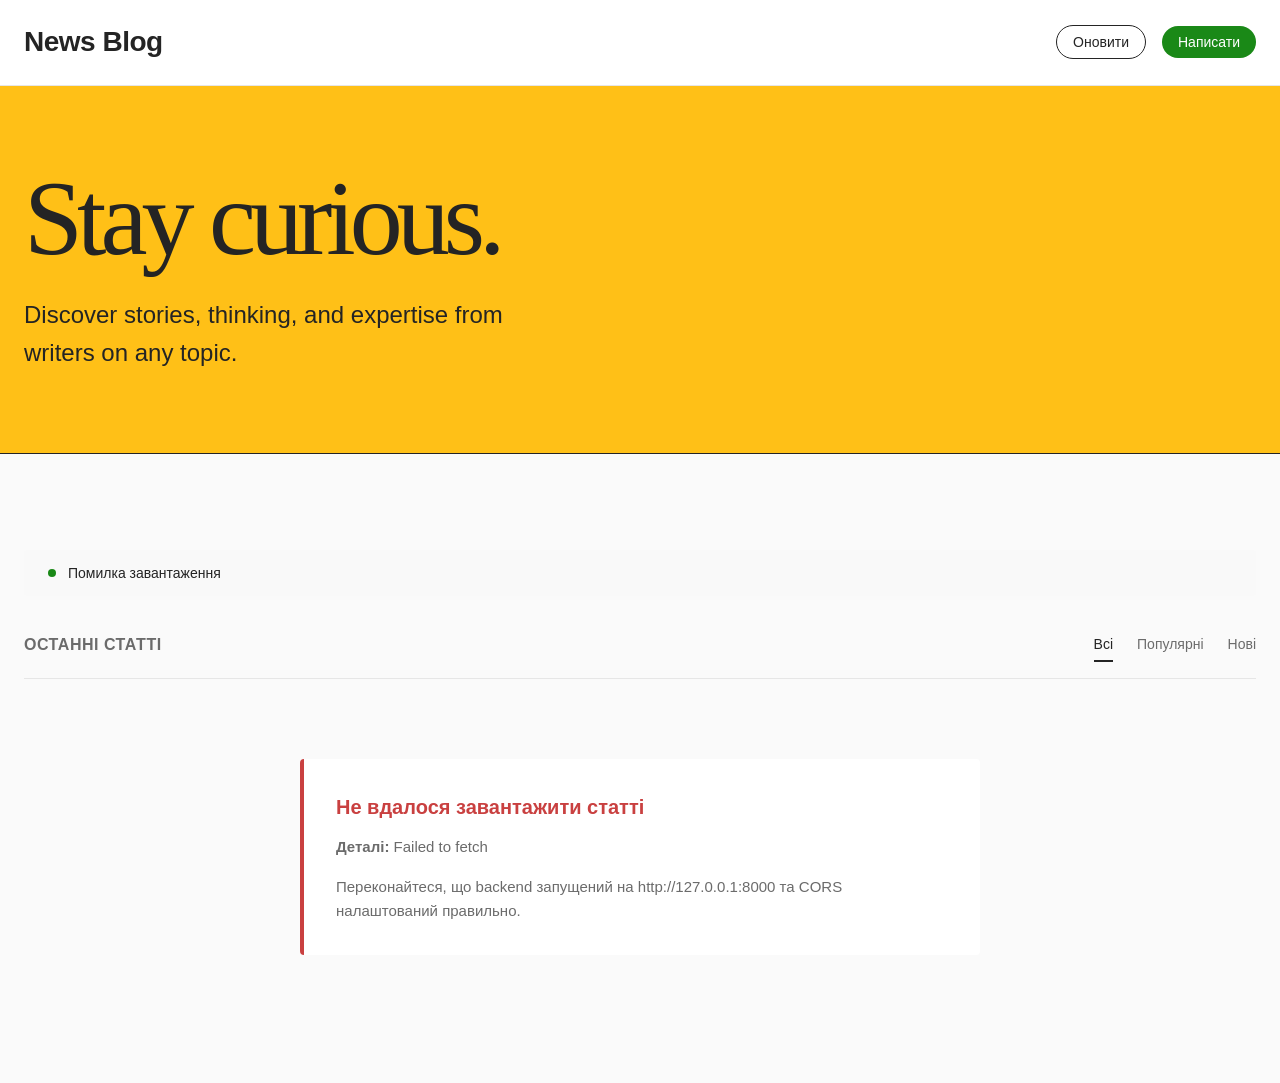
==== news_blog_api/front-end/index.html @ 25e440f1 "add folders" ====
<!DOCTYPE html>
<html lang="uk">
<head>
    <meta charset="UTF-8">
    <meta name="viewport" content="width=device-width, initial-scale=1.0">
    <title>News Blog</title>
    <style>
        * {
            margin: 0;
            padding: 0;
            box-sizing: border-box;
        }

        body {
            font-family: -apple-system, BlinkMacSystemFont, 'Segoe UI', Roboto, Oxygen, Ubuntu, Cantarell, sans-serif;
            background: #fafafa;
            color: #242424;
            line-height: 1.6;
        }

        header {
            background: #fff;
            border-bottom: 1px solid #e6e6e6;
            position: sticky;
            top: 0;
            z-index: 1000;
        }

        .header-container {
            max-width: 1336px;
            margin: 0 auto;
            padding: 20px 24px;
            display: flex;
            justify-content: space-between;
            align-items: center;
        }

        .logo {
            font-size: 28px;
            font-weight: 700;
            color: #242424;
            text-decoration: none;
            letter-spacing: -0.5px;
        }

        .header-actions {
            display: flex;
            gap: 16px;
            align-items: center;
        }

        .btn {
            padding: 8px 16px;
            border-radius: 99px;
            border: none;
            cursor: pointer;
            font-size: 14px;
            font-weight: 500;
            transition: all 0.2s;
            text-decoration: none;
            display: inline-block;
        }

        .btn-primary {
            background: #1a8917;
            color: white;
        }

        .btn-primary:hover {
            background: #156d13;
        }

        .btn-secondary {
            background: transparent;
            color: #242424;
            border: 1px solid #242424;
        }

        .btn-secondary:hover {
            background: #242424;
            color: white;
        }

        .container {
            max-width: 1336px;
            margin: 0 auto;
            padding: 48px 24px;
        }

        .hero {
            background: #ffc017;
            border-bottom: 1px solid #242424;
            padding: 80px 24px;
            margin-bottom: 48px;
        }

        .hero-content {
            max-width: 1336px;
            margin: 0 auto;
        }

        .hero h1 {
            font-size: 106px;
            font-weight: 400;
            font-family: 'GT Super Display', Georgia, serif;
            letter-spacing: -6px;
            line-height: 1;
            margin-bottom: 24px;
        }

        .hero p {
            font-size: 24px;
            color: #242424;
            max-width: 550px;
        }

        .articles-header {
            display: flex;
            justify-content: space-between;
            align-items: center;
            margin-bottom: 32px;
            padding-bottom: 16px;
            border-bottom: 1px solid #e6e6e6;
        }

        .articles-header h2 {
            font-size: 16px;
            font-weight: 600;
            text-transform: uppercase;
            letter-spacing: 0.5px;
            color: #6b6b6b;
        }

        .filter-tabs {
            display: flex;
            gap: 24px;
        }

        .filter-tab {
            background: none;
            border: none;
            color: #6b6b6b;
            font-size: 14px;
            cursor: pointer;
            padding: 8px 0;
            border-bottom: 2px solid transparent;
            transition: all 0.2s;
        }

        .filter-tab:hover,
        .filter-tab.active {
            color: #242424;
            border-bottom-color: #242424;
        }

        .articles-grid {
            display: grid;
            grid-template-columns: repeat(auto-fill, minmax(320px, 1fr));
            gap: 48px 32px;
        }

        .article-card {
            cursor: pointer;
            transition: transform 0.2s;
        }

        .article-card:hover {
            transform: translateY(-2px);
        }

        .article-author-row {
            display: flex;
            align-items: center;
            gap: 12px;
            margin-bottom: 16px;
        }

        .author-avatar {
            width: 32px;
            height: 32px;
            border-radius: 50%;
            background: linear-gradient(135deg, #667eea 0%, #764ba2 100%);
            display: flex;
            align-items: center;
            justify-content: center;
            color: white;
            font-size: 14px;
            font-weight: 600;
        }

        .author-info {
            display: flex;
            flex-direction: column;
        }

        .author-name {
            font-size: 13px;
            font-weight: 600;
            color: #242424;
        }

        .article-date {
            font-size: 12px;
            color: #6b6b6b;
        }

        .article-title {
            font-size: 22px;
            font-weight: 700;
            color: #242424;
            margin-bottom: 8px;
            line-height: 1.3;
        }

        .article-excerpt {
            font-size: 16px;
            color: #6b6b6b;
            margin-bottom: 16px;
            line-height: 1.5;
            display: -webkit-box;
            -webkit-line-clamp: 3;
            -webkit-box-orient: vertical;
            overflow: hidden;
        }

        .article-footer {
            display: flex;
            justify-content: space-between;
            align-items: center;
            padding-top: 16px;
            border-top: 1px solid #f2f2f2;
        }

        .article-stats {
            display: flex;
            gap: 16px;
            font-size: 13px;
            color: #6b6b6b;
        }

        .stat {
            display: flex;
            align-items: center;
            gap: 6px;
        }

        .loading-container {
            text-align: center;
            padding: 80px 20px;
        }

        .loading-spinner {
            width: 40px;
            height: 40px;
            border: 3px solid #f3f3f3;
            border-top: 3px solid #242424;
            border-radius: 50%;
            animation: spin 0.8s linear infinite;
            margin: 0 auto 16px;
        }

        @keyframes spin {
            0% { transform: rotate(0deg); }
            100% { transform: rotate(360deg); }
        }

        .error-message {
            max-width: 680px;
            margin: 80px auto;
            padding: 32px;
            background: #fff;
            border-radius: 4px;
            border-left: 4px solid #c94040;
        }

        .error-message h3 {
            color: #c94040;
            font-size: 20px;
            margin-bottom: 12px;
        }

        .error-message p {
            color: #6b6b6b;
            font-size: 15px;
            line-height: 1.6;
        }

        .empty-state {
            text-align: center;
            padding: 80px 20px;
            max-width: 680px;
            margin: 0 auto;
        }

        .empty-state h2 {
            font-size: 32px;
            color: #242424;
            margin-bottom: 16px;
        }

        .empty-state p {
            font-size: 18px;
            color: #6b6b6b;
        }

        .status-bar {
            background: #f9f9f9;
            padding: 12px 24px;
            border-radius: 4px;
            margin-bottom: 32px;
            display: flex;
            align-items: center;
            gap: 12px;
            font-size: 14px;
        }

        .status-dot {
            width: 8px;
            height: 8px;
            border-radius: 50%;
            background: #1a8917;
            animation: pulse 2s infinite;
        }

        @keyframes pulse {
            0%, 100% { opacity: 1; }
            50% { opacity: 0.3; }
        }

        @media (max-width: 768px) {
            .hero h1 {
                font-size: 48px;
                letter-spacing: -2px;
            }

            .articles-grid {
                grid-template-columns: 1fr;
            }

            .header-container {
                padding: 16px;
            }
        }
    </style>
</head>
<body>
    <header>
        <div class="header-container">
            <a href="/" class="logo">News Blog</a>
            <div class="header-actions">
                <button class="btn btn-secondary" id="loadArticles">Оновити</button>
                <button class="btn btn-primary" id="createArticle">Написати</button>
            </div>
        </div>
    </header>

    <div class="hero">
        <div class="hero-content">
            <h1>Stay curious.</h1>
            <p>Discover stories, thinking, and expertise from writers on any topic.</p>
        </div>
    </div>

    <div class="container">
        <div class="status-bar" id="statusBar" style="display: none;">
            <span class="status-dot"></span>
            <span id="statusText">Завантаження...</span>
        </div>

        <div class="articles-header">
            <h2>Останні статті</h2>
            <div class="filter-tabs">
                <button class="filter-tab active">Всі</button>
                <button class="filter-tab">Популярні</button>
                <button class="filter-tab">Нові</button>
            </div>
        </div>

        <div id="articlesContainer">
            <div class="empty-state">
                <h2>Ласкаво просимо</h2>
                <p>Завантажуємо статті з вашого API...</p>
            </div>
        </div>
    </div>

    <script>
        const API_BASE_URL = 'http://127.0.0.1:8000/api/v1';

        const statusBar = document.getElementById('statusBar');
        const statusText = document.getElementById('statusText');
        const articlesContainer = document.getElementById('articlesContainer');
        const loadBtn = document.getElementById('loadArticles');
        const createBtn = document.getElementById('createArticle');

        function setStatus(message) {
            statusBar.style.display = 'flex';
            statusText.textContent = message;
        }

        function hideStatus() {
            setTimeout(() => {
                statusBar.style.display = 'none';
            }, 2000);
        }

        function showLoading() {
            articlesContainer.innerHTML = `
                <div class="loading-container">
                    <div class="loading-spinner"></div>
                    <p style="color: #6b6b6b;">Завантаження статей...</p>
                </div>
            `;
        }

        function showError(error) {
            articlesContainer.innerHTML = `
                <div class="error-message">
                    <h3>Не вдалося завантажити статті</h3>
                    <p><strong>Деталі:</strong> ${error.message}</p>
                    <p style="margin-top: 16px;">
                        Переконайтеся, що backend запущений на http://127.0.0.1:8000
                        та CORS налаштований правильно.
                    </p>
                </div>
            `;
        }

        function formatDate(dateString) {
            const date = new Date(dateString);
            const now = new Date();
            const diffTime = Math.abs(now - date);
            const diffDays = Math.ceil(diffTime / (1000 * 60 * 60 * 24));

            if (diffDays === 1) return 'Вчора';
            if (diffDays < 7) return `${diffDays} днів тому`;

            return date.toLocaleDateString('uk-UA', {
                month: 'short',
                day: 'numeric',
                year: date.getFullYear() !== now.getFullYear() ? 'numeric' : undefined
            });
        }

        function getInitials(username) {
            return username.substring(0, 2).toUpperCase();
        }

        function displayArticles(articles) {
            if (!articles || articles.length === 0) {
                articlesContainer.innerHTML = `
                    <div class="empty-state">
                        <h2>Поки що статей немає</h2>
                        <p>Будьте першим, хто створить статтю</p>
                    </div>
                `;
                return;
            }

            const articlesHTML = articles.map(article => `
                <article class="article-card" onclick="viewArticle(${article.id})">
                    <div class="article-author-row">
                        <div class="author-avatar">${getInitials(article.author.username)}</div>
                        <div class="author-info">
                            <div class="author-name">${article.author.username}</div>
                            <div class="article-date">${formatDate(article.created_at)}</div>
                        </div>
                    </div>
                    <h2 class="article-title">${article.title}</h2>
                    <p class="article-excerpt">${article.content_preview}</p>
                    <div class="article-footer">
                        <div class="article-stats">
                            <span class="stat">👏 ${article.likes_count}</span>
                            <span class="stat">💬 ${article.comments_count}</span>
                        </div>
                    </div>
                </article>
            `).join('');

            articlesContainer.innerHTML = `
                <div class="articles-grid">
                    ${articlesHTML}
                </div>
            `;
        }

        async function loadArticles() {
            try {
                loadBtn.disabled = true;
                setStatus('Завантаження статей...');
                showLoading();

                const response = await fetch(`${API_BASE_URL}/articles/`);

                if (!response.ok) {
                    throw new Error(`HTTP ${response.status}: ${response.statusText}`);
                }

                const result = await response.json();
                const articles = result.data || result;

                displayArticles(articles);
                setStatus(`Завантажено ${articles.length} статей`);
                hideStatus();

            } catch (error) {
                console.error('Error loading articles:', error);
                setStatus('Помилка завантаження');
                showError(error);
            } finally {
                loadBtn.disabled = false;
            }
        }

        async function createTestArticle() {
            try {
                createBtn.disabled = true;
                setStatus('Створення статті...');

                const testArticle = {
                    title: `Нові можливості веб-розробки у ${new Date().getFullYear()} році`,
                    content: 'Сучасна веб-розробка стрімко розвивається. У цій статті ми розглянемо найновіші тренди та технології, які змінюють підхід до створення веб-додатків. Від передових фреймворків до інноваційних методологій - все, що вам потрібно знати для успішної кар\'єри розробника.',
                    author_id: 1
                };

                const response = await fetch(`${API_BASE_URL}/articles/`, {
                    method: 'POST',
                    headers: {
                        'Content-Type': 'application/json',
                    },
                    body: JSON.stringify(testArticle)
                });

                if (!response.ok) {
                    const errorData = await response.json();
                    throw new Error(JSON.stringify(errorData));
                }

                setStatus('Статтю створено успішно');
                hideStatus();

                setTimeout(() => {
                    loadArticles();
                }, 500);

            } catch (error) {
                console.error('Error creating article:', error);
                alert(`Помилка створення: ${error.message}`);
            } finally {
                createBtn.disabled = false;
            }
        }

        function viewArticle(id) {
            window.location.href = `article_detail.html?id=${id}`;
        }

        loadBtn.addEventListener('click', loadArticles);
        createBtn.addEventListener('click', createTestArticle);

        window.addEventListener('DOMContentLoaded', () => {
            console.log('Frontend initialized. API:', API_BASE_URL);
            loadArticles();
        });
    </script>
</body>
</html>
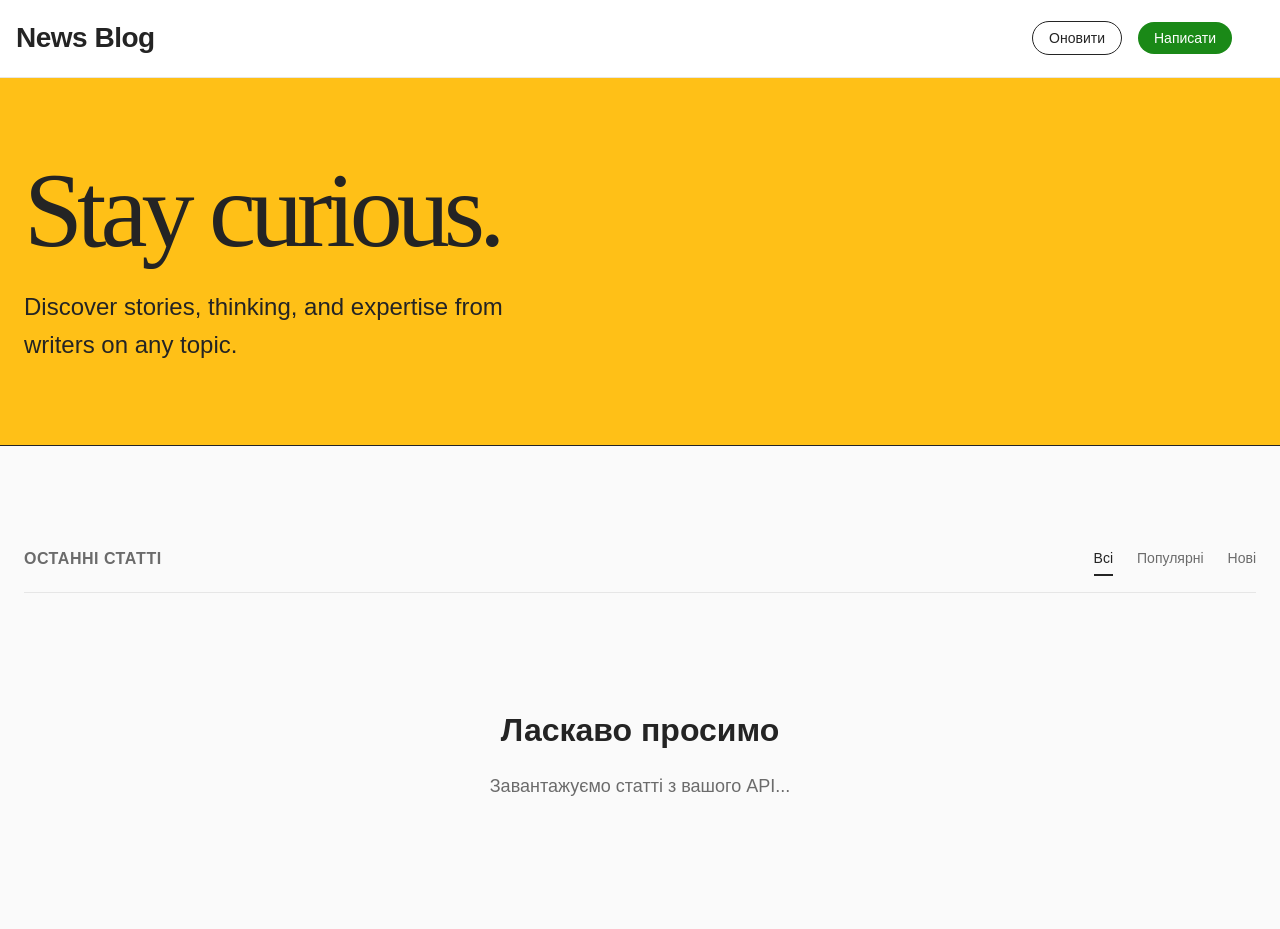
==== commit 34cd1be9: "Add front-end only" ====
--- a/news_blog_api/front-end/index.html
+++ b/news_blog_api/front-end/index.html
@@ -4,344 +4,7 @@
     <meta charset="UTF-8">
     <meta name="viewport" content="width=device-width, initial-scale=1.0">
     <title>News Blog</title>
-    <style>
-        * {
-            margin: 0;
-            padding: 0;
-            box-sizing: border-box;
-        }
-
-        body {
-            font-family: -apple-system, BlinkMacSystemFont, 'Segoe UI', Roboto, Oxygen, Ubuntu, Cantarell, sans-serif;
-            background: #fafafa;
-            color: #242424;
-            line-height: 1.6;
-        }
-
-        header {
-            background: #fff;
-            border-bottom: 1px solid #e6e6e6;
-            position: sticky;
-            top: 0;
-            z-index: 1000;
-        }
-
-        .header-container {
-            max-width: 1336px;
-            margin: 0 auto;
-            padding: 20px 24px;
-            display: flex;
-            justify-content: space-between;
-            align-items: center;
-        }
-
-        .logo {
-            font-size: 28px;
-            font-weight: 700;
-            color: #242424;
-            text-decoration: none;
-            letter-spacing: -0.5px;
-        }
-
-        .header-actions {
-            display: flex;
-            gap: 16px;
-            align-items: center;
-        }
-
-        .btn {
-            padding: 8px 16px;
-            border-radius: 99px;
-            border: none;
-            cursor: pointer;
-            font-size: 14px;
-            font-weight: 500;
-            transition: all 0.2s;
-            text-decoration: none;
-            display: inline-block;
-        }
-
-        .btn-primary {
-            background: #1a8917;
-            color: white;
-        }
-
-        .btn-primary:hover {
-            background: #156d13;
-        }
-
-        .btn-secondary {
-            background: transparent;
-            color: #242424;
-            border: 1px solid #242424;
-        }
-
-        .btn-secondary:hover {
-            background: #242424;
-            color: white;
-        }
-
-        .container {
-            max-width: 1336px;
-            margin: 0 auto;
-            padding: 48px 24px;
-        }
-
-        .hero {
-            background: #ffc017;
-            border-bottom: 1px solid #242424;
-            padding: 80px 24px;
-            margin-bottom: 48px;
-        }
-
-        .hero-content {
-            max-width: 1336px;
-            margin: 0 auto;
-        }
-
-        .hero h1 {
-            font-size: 106px;
-            font-weight: 400;
-            font-family: 'GT Super Display', Georgia, serif;
-            letter-spacing: -6px;
-            line-height: 1;
-            margin-bottom: 24px;
-        }
-
-        .hero p {
-            font-size: 24px;
-            color: #242424;
-            max-width: 550px;
-        }
-
-        .articles-header {
-            display: flex;
-            justify-content: space-between;
-            align-items: center;
-            margin-bottom: 32px;
-            padding-bottom: 16px;
-            border-bottom: 1px solid #e6e6e6;
-        }
-
-        .articles-header h2 {
-            font-size: 16px;
-            font-weight: 600;
-            text-transform: uppercase;
-            letter-spacing: 0.5px;
-            color: #6b6b6b;
-        }
-
-        .filter-tabs {
-            display: flex;
-            gap: 24px;
-        }
-
-        .filter-tab {
-            background: none;
-            border: none;
-            color: #6b6b6b;
-            font-size: 14px;
-            cursor: pointer;
-            padding: 8px 0;
-            border-bottom: 2px solid transparent;
-            transition: all 0.2s;
-        }
-
-        .filter-tab:hover,
-        .filter-tab.active {
-            color: #242424;
-            border-bottom-color: #242424;
-        }
-
-        .articles-grid {
-            display: grid;
-            grid-template-columns: repeat(auto-fill, minmax(320px, 1fr));
-            gap: 48px 32px;
-        }
-
-        .article-card {
-            cursor: pointer;
-            transition: transform 0.2s;
-        }
-
-        .article-card:hover {
-            transform: translateY(-2px);
-        }
-
-        .article-author-row {
-            display: flex;
-            align-items: center;
-            gap: 12px;
-            margin-bottom: 16px;
-        }
-
-        .author-avatar {
-            width: 32px;
-            height: 32px;
-            border-radius: 50%;
-            background: linear-gradient(135deg, #667eea 0%, #764ba2 100%);
-            display: flex;
-            align-items: center;
-            justify-content: center;
-            color: white;
-            font-size: 14px;
-            font-weight: 600;
-        }
-
-        .author-info {
-            display: flex;
-            flex-direction: column;
-        }
-
-        .author-name {
-            font-size: 13px;
-            font-weight: 600;
-            color: #242424;
-        }
-
-        .article-date {
-            font-size: 12px;
-            color: #6b6b6b;
-        }
-
-        .article-title {
-            font-size: 22px;
-            font-weight: 700;
-            color: #242424;
-            margin-bottom: 8px;
-            line-height: 1.3;
-        }
-
-        .article-excerpt {
-            font-size: 16px;
-            color: #6b6b6b;
-            margin-bottom: 16px;
-            line-height: 1.5;
-            display: -webkit-box;
-            -webkit-line-clamp: 3;
-            -webkit-box-orient: vertical;
-            overflow: hidden;
-        }
-
-        .article-footer {
-            display: flex;
-            justify-content: space-between;
-            align-items: center;
-            padding-top: 16px;
-            border-top: 1px solid #f2f2f2;
-        }
-
-        .article-stats {
-            display: flex;
-            gap: 16px;
-            font-size: 13px;
-            color: #6b6b6b;
-        }
-
-        .stat {
-            display: flex;
-            align-items: center;
-            gap: 6px;
-        }
-
-        .loading-container {
-            text-align: center;
-            padding: 80px 20px;
-        }
-
-        .loading-spinner {
-            width: 40px;
-            height: 40px;
-            border: 3px solid #f3f3f3;
-            border-top: 3px solid #242424;
-            border-radius: 50%;
-            animation: spin 0.8s linear infinite;
-            margin: 0 auto 16px;
-        }
-
-        @keyframes spin {
-            0% { transform: rotate(0deg); }
-            100% { transform: rotate(360deg); }
-        }
-
-        .error-message {
-            max-width: 680px;
-            margin: 80px auto;
-            padding: 32px;
-            background: #fff;
-            border-radius: 4px;
-            border-left: 4px solid #c94040;
-        }
-
-        .error-message h3 {
-            color: #c94040;
-            font-size: 20px;
-            margin-bottom: 12px;
-        }
-
-        .error-message p {
-            color: #6b6b6b;
-            font-size: 15px;
-            line-height: 1.6;
-        }
-
-        .empty-state {
-            text-align: center;
-            padding: 80px 20px;
-            max-width: 680px;
-            margin: 0 auto;
-        }
-
-        .empty-state h2 {
-            font-size: 32px;
-            color: #242424;
-            margin-bottom: 16px;
-        }
-
-        .empty-state p {
-            font-size: 18px;
-            color: #6b6b6b;
-        }
-
-        .status-bar {
-            background: #f9f9f9;
-            padding: 12px 24px;
-            border-radius: 4px;
-            margin-bottom: 32px;
-            display: flex;
-            align-items: center;
-            gap: 12px;
-            font-size: 14px;
-        }
-
-        .status-dot {
-            width: 8px;
-            height: 8px;
-            border-radius: 50%;
-            background: #1a8917;
-            animation: pulse 2s infinite;
-        }
-
-        @keyframes pulse {
-            0%, 100% { opacity: 1; }
-            50% { opacity: 0.3; }
-        }
-
-        @media (max-width: 768px) {
-            .hero h1 {
-                font-size: 48px;
-                letter-spacing: -2px;
-            }
-
-            .articles-grid {
-                grid-template-columns: 1fr;
-            }
-
-            .header-container {
-                padding: 16px;
-            }
-        }
-    </style>
+    <link rel="stylesheet" href="index_css.css">
 </head>
 <body>
     <header>
@@ -350,6 +13,11 @@
             <div class="header-actions">
                 <button class="btn btn-secondary" id="loadArticles">Оновити</button>
                 <button class="btn btn-primary" id="createArticle">Написати</button>
+
+                <a href="login.html" id="loginBtn" class="btn btn-primary" style="display: none;">Увійти</a>
+
+                <span id="userInfo" style="margin-right: 16px; color: #333; font-weight: 500;"></span>
+                <button id="logoutBtn" class="btn btn-secondary" style="display: none;">Вийти</button>
             </div>
         </div>
     </header>
@@ -392,6 +60,49 @@
         const articlesContainer = document.getElementById('articlesContainer');
         const loadBtn = document.getElementById('loadArticles');
         const createBtn = document.getElementById('createArticle');
+        const loginBtn = document.getElementById('loginBtn');
+        const logoutBtn = document.getElementById('logoutBtn');
+        const userInfo = document.getElementById('userInfo');
+
+        function checkAuth() {
+            const accessToken = localStorage.getItem('access_token');
+            const user = JSON.parse(localStorage.getItem('user') || '{}');
+
+            if (accessToken && user.username) {
+                loginBtn.style.display = 'none';
+                logoutBtn.style.display = 'inline-block';
+                userInfo.textContent = `Привіт, ${user.username}!`;
+                userInfo.style.display = 'inline-block';
+                return true;
+            } else {
+                return false;
+            }
+        }
+
+        async function logout() {
+            const refreshToken = localStorage.getItem('refresh_token');
+            const accessToken = localStorage.getItem('access_token');
+
+            try {
+                await fetch('http://127.0.0.1:8000/api/auth/logout/', {
+                    method: 'POST',
+                    headers: {
+                        'Content-Type': 'application/json',
+                        'Authorization': `Bearer ${accessToken}`
+                    },
+                    body: JSON.stringify({ refresh: refreshToken })
+                });
+            } catch (error) {
+                console.error('Logout error:', error);
+            }
+
+            localStorage.removeItem('access_token');
+            localStorage.removeItem('refresh_token');
+            localStorage.removeItem('user');
+            window.location.reload();
+        }
+
+        logoutBtn.addEventListener('click', logout);
 
         function setStatus(message) {
             statusBar.style.display = 'flex';
@@ -511,56 +222,25 @@
                 loadBtn.disabled = false;
             }
         }
-
-        async function createTestArticle() {
-            try {
-                createBtn.disabled = true;
-                setStatus('Створення статті...');
-
-                const testArticle = {
-                    title: `Нові можливості веб-розробки у ${new Date().getFullYear()} році`,
-                    content: 'Сучасна веб-розробка стрімко розвивається. У цій статті ми розглянемо найновіші тренди та технології, які змінюють підхід до створення веб-додатків. Від передових фреймворків до інноваційних методологій - все, що вам потрібно знати для успішної кар\'єри розробника.',
-                    author_id: 1
-                };
-
-                const response = await fetch(`${API_BASE_URL}/articles/`, {
-                    method: 'POST',
-                    headers: {
-                        'Content-Type': 'application/json',
-                    },
-                    body: JSON.stringify(testArticle)
-                });
-
-                if (!response.ok) {
-                    const errorData = await response.json();
-                    throw new Error(JSON.stringify(errorData));
-                }
-
-                setStatus('Статтю створено успішно');
-                hideStatus();
-
-                setTimeout(() => {
-                    loadArticles();
-                }, 500);
-
-            } catch (error) {
-                console.error('Error creating article:', error);
-                alert(`Помилка створення: ${error.message}`);
-            } finally {
-                createBtn.disabled = false;
-            }
-        }
+        createBtn.addEventListener('click', () => {
+            if (checkAuth()) {
+                window.location.href = 'news_list.html';
+            } else {
+                alert('Спочатку увійдіть в систему');
+                localStorage.setItem('redirect_after_login', 'news_list.html');
+                window.location.href = 'login.html';
+            }
+        });
 
         function viewArticle(id) {
             window.location.href = `article_detail.html?id=${id}`;
         }
 
         loadBtn.addEventListener('click', loadArticles);
-        createBtn.addEventListener('click', createTestArticle);
 
         window.addEventListener('DOMContentLoaded', () => {
             console.log('Frontend initialized. API:', API_BASE_URL);
-            loadArticles();
+            checkAuth();
         });
     </script>
 </body>
--- a/news_blog_api/front-end/index_css.css
+++ b/news_blog_api/front-end/index_css.css
@@ -0,0 +1,324 @@
+        * {
+            margin: 0;
+            padding: 0;
+            box-sizing: border-box;
+        }
+
+        body {
+            font-family: -apple-system, BlinkMacSystemFont, 'Segoe UI', Roboto, Oxygen, Ubuntu, Cantarell, sans-serif;
+            background: #fafafa;
+            color: #242424;
+            line-height: 1.6;
+        }
+
+        header {
+            background: #fff;
+            border-bottom: 1px solid #e6e6e6;
+            position: sticky;
+            top: 0;
+            z-index: 1000;
+        }
+
+        .header-container {
+            max-width: 1336px;
+            margin: 0 auto;
+            padding: 20px 24px;
+            display: flex;
+            justify-content: space-between;
+            align-items: center;
+        }
+
+        .logo {
+            font-size: 28px;
+            font-weight: 700;
+            color: #242424;
+            text-decoration: none;
+            letter-spacing: -0.5px;
+        }
+
+        .header-actions {
+            display: flex;
+            gap: 16px;
+            align-items: center;
+        }
+
+        .btn {
+            padding: 8px 16px;
+            border-radius: 99px;
+            border: none;
+            cursor: pointer;
+            font-size: 14px;
+            font-weight: 500;
+            transition: all 0.2s;
+            text-decoration: none;
+            display: inline-block;
+        }
+
+        .btn-primary {
+            background: #1a8917;
+            color: white;
+        }
+
+        .btn-primary:hover {
+            background: #156d13;
+        }
+
+        .btn-secondary {
+            background: transparent;
+            color: #242424;
+            border: 1px solid #242424;
+        }
+
+        .btn-secondary:hover {
+            background: #242424;
+            color: white;
+        }
+
+        .container {
+            max-width: 1336px;
+            margin: 0 auto;
+            padding: 48px 24px;
+        }
+
+        .hero {
+            background: #ffc017;
+            border-bottom: 1px solid #242424;
+            padding: 80px 24px;
+            margin-bottom: 48px;
+        }
+
+        .hero-content {
+            max-width: 1336px;
+            margin: 0 auto;
+        }
+
+        .hero h1 {
+            font-size: 106px;
+            font-weight: 400;
+            font-family: 'GT Super Display', Georgia, serif;
+            letter-spacing: -6px;
+            line-height: 1;
+            margin-bottom: 24px;
+        }
+
+        .hero p {
+            font-size: 24px;
+            color: #242424;
+            max-width: 550px;
+        }
+
+        .articles-header {
+            display: flex;
+            justify-content: space-between;
+            align-items: center;
+            margin-bottom: 32px;
+            padding-bottom: 16px;
+            border-bottom: 1px solid #e6e6e6;
+        }
+
+        .articles-header h2 {
+            font-size: 16px;
+            font-weight: 600;
+            text-transform: uppercase;
+            letter-spacing: 0.5px;
+            color: #6b6b6b;
+        }
+
+        .filter-tabs {
+            display: flex;
+            gap: 24px;
+        }
+
+        .filter-tab {
+            background: none;
+            border: none;
+            color: #6b6b6b;
+            font-size: 14px;
+            cursor: pointer;
+            padding: 8px 0;
+            border-bottom: 2px solid transparent;
+            transition: all 0.2s;
+        }
+
+        .filter-tab:hover,
+        .filter-tab.active {
+            color: #242424;
+            border-bottom-color: #242424;
+        }
+
+        .articles-grid {
+            display: grid;
+            grid-template-columns: repeat(auto-fill, minmax(320px, 1fr));
+            gap: 48px 32px;
+        }
+
+        .article-card {
+            cursor: pointer;
+            transition: transform 0.2s;
+        }
+
+        .article-card:hover {
+            transform: translateY(-2px);
+        }
+
+        .article-author-row {
+            display: flex;
+            align-items: center;
+            gap: 12px;
+            margin-bottom: 16px;
+        }
+
+        .author-avatar {
+            width: 32px;
+            height: 32px;
+            border-radius: 50%;
+            background: linear-gradient(135deg, #667eea 0%, #764ba2 100%);
+            display: flex;
+            align-items: center;
+            justify-content: center;
+            color: white;
+            font-size: 14px;
+            font-weight: 600;
+        }
+
+        .author-info {
+            display: flex;
+            flex-direction: column;
+        }
+
+        .author-name {
+            font-size: 13px;
+            font-weight: 600;
+            color: #242424;
+        }
+
+        .article-date {
+            font-size: 12px;
+            color: #6b6b6b;
+        }
+
+        .article-title {
+            font-size: 22px;
+            font-weight: 700;
+            color: #242424;
+            margin-bottom: 8px;
+            line-height: 1.3;
+        }
+
+        .article-excerpt {
+            font-size: 16px;
+            color: #6b6b6b;
+            margin-bottom: 16px;
+            line-height: 1.5;
+            display: -webkit-box;
+            -webkit-line-clamp: 3;
+            -webkit-box-orient: vertical;
+            overflow: hidden;
+        }
+
+        .article-footer {
+            display: flex;
+            justify-content: space-between;
+            align-items: center;
+            padding-top: 16px;
+            border-top: 1px solid #f2f2f2;
+        }
+
+        .article-stats {
+            display: flex;
+            gap: 16px;
+            font-size: 13px;
+            color: #6b6b6b;
+        }
+
+        .stat {
+            display: flex;
+            align-items: center;
+            gap: 6px;
+        }
+
+        .loading-container {
+            text-align: center;
+            padding: 80px 20px;
+        }
+
+        .loading-spinner {
+            width: 40px;
+            height: 40px;
+            border: 3px solid #f3f3f3;
+            border-top: 3px solid #242424;
+            border-radius: 50%;
+            animation: spin 0.8s linear infinite;
+            margin: 0 auto 16px;
+        }
+
+        @keyframes spin {
+            0% { transform: rotate(0deg); }
+            100% { transform: rotate(360deg); }
+        }
+
+        .error-message {
+            max-width: 680px;
+            margin: 80px auto;
+            padding: 32px;
+            background: #fff;
+            border-radius: 4px;
+            border-left: 4px solid #c94040;
+        }
+
+        .error-message h3 {
+            color: #c94040;
+            font-size: 20px;
+            margin-bottom: 12px;
+        }
+
+        .error-message p {
+            color: #6b6b6b;
+            font-size: 15px;
+            line-height: 1.6;
+        }
+
+        .empty-state {
+            text-align: center;
+            padding: 80px 20px;
+            max-width: 680px;
+            margin: 0 auto;
+        }
+
+        .empty-state h2 {
+            font-size: 32px;
+            color: #242424;
+            margin-bottom: 16px;
+        }
+
+        .empty-state p {
+            font-size: 18px;
+            color: #6b6b6b;
+        }
+
+        .status-bar {
+            background: #f9f9f9;
+            padding: 12px 24px;
+            border-radius: 4px;
+            margin-bottom: 32px;
+            display: flex;
+            align-items: center;
+            gap: 12px;
+            font-size: 14px;
+        }
+
+        .status-dot {
+            width: 8px;
+            height: 8px;
+            border-radius: 50%;
+            background: #1a8917;
+            animation: pulse 2s infinite;
+        }
+
+            .articles-grid {
+                grid-template-columns: 1fr;
+            }
+
+            .header-container {
+                padding: 16px;
+            }
